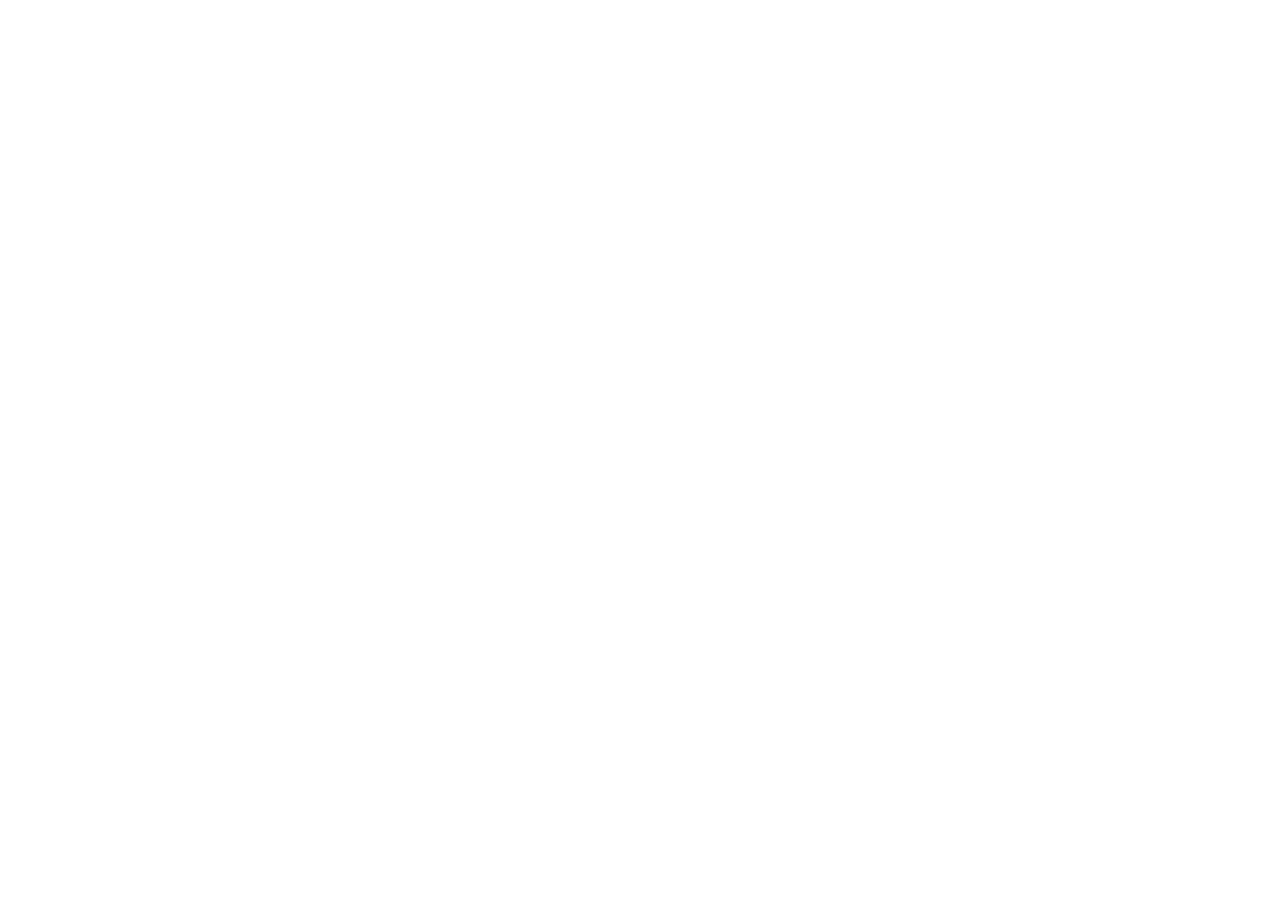
==== index.html @ 692e6196 "projeto social criado" ====
<!DOCTYPE html>
<html lang="pt-br">
<head>
    <meta charset="UTF-8">
    <meta name="viewport" content="width=device-width, initial-scale=1.0">
    <title>Document</title>
    <link rel="shortcut icon" href="favicon.ico" type="image/x-icon">
    <link rel="stylesheet" href="estilos/style.css">
</head>
<body>
    
</body>
</html>
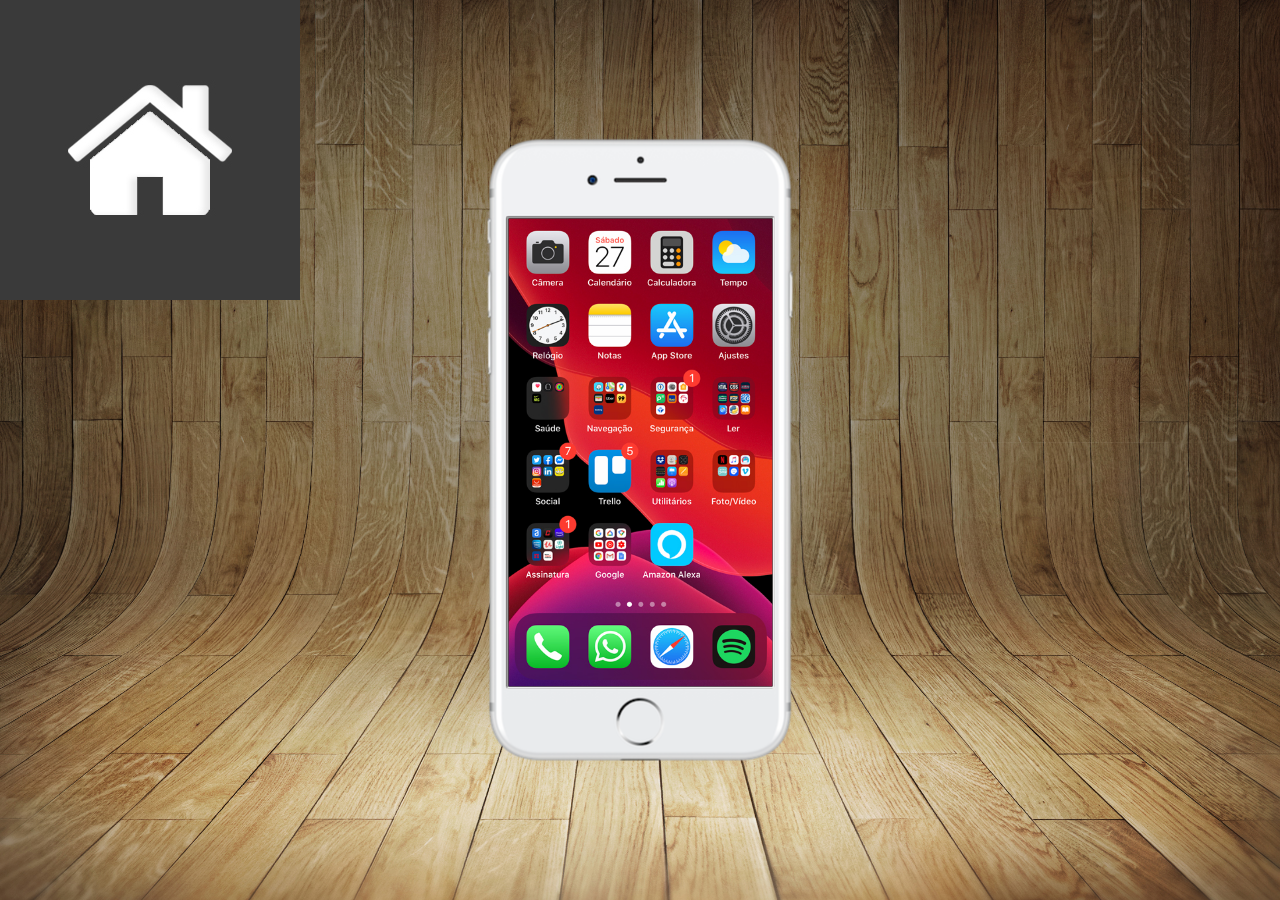
==== commit 4f039b53: "atualização projeto social" ====
--- a/index.html
+++ b/index.html
@@ -8,6 +8,13 @@
     <link rel="stylesheet" href="estilos/style.css">
 </head>
 <body>
-    
+    <main>
+        <section id="iphone">
+            <iframe src="home.html" name="tela" id="tela"></iframe>
+        </section>
+        <section id="logos">
+        <a href="home.html" target="tela"><img src="imagens/logo-home.jpg" alt="Logo Home"></a>
+        </section>
+    </main>
 </body>
 </html>--- a/estilos/style.css
+++ b/estilos/style.css
@@ -0,0 +1,42 @@
+@charset "UTF-8";
+
+* { 
+    padding: 0px;
+    margin: 0px;
+}
+
+html, body {
+    height: 100vh;
+    width: 100vw;
+    font-family: Arial, Helvetica, sans-serif;
+}
+
+body {
+    background: url(../imagens/fundo-madeira.jpg) no-repeat center top;
+    background-size: cover;
+}
+
+main {
+    position: relative;
+    height: 100vh;
+}
+
+
+section#iphone {
+    position: absolute;
+    top: 50%;
+    left: 50%;
+    transform: translate(-50%, -50%);
+    height: 627px;
+    width: 311px;
+    background: url(../imagens/frame-iphone.png) no-repeat;
+    
+}
+
+iframe#tela {
+    position: relative;
+    top: 80px;
+    left: 21.5px;
+    height: 468px;
+    width: 264px;
+}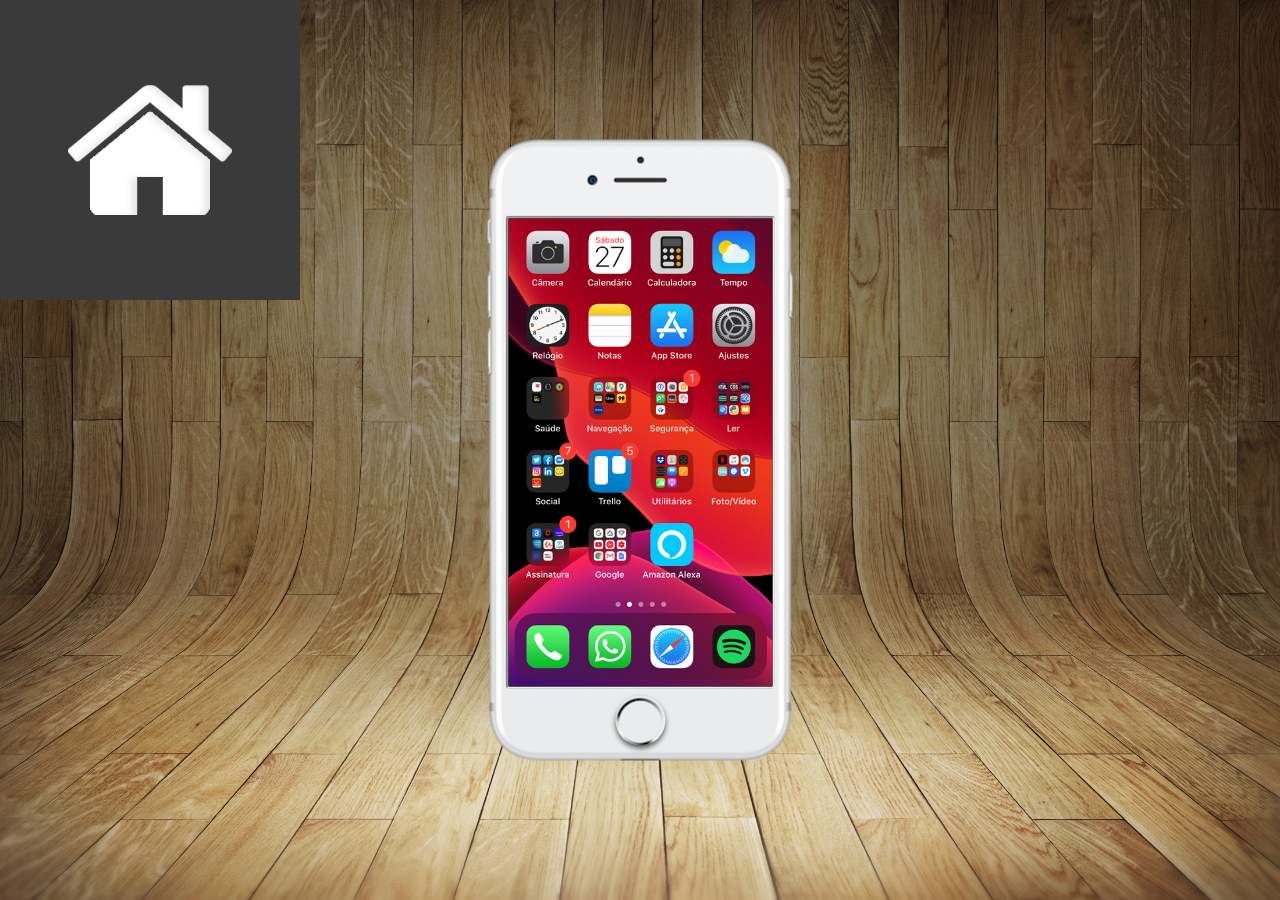
==== commit eaf3b9fe: "fiz o botão do iphone funcional" ====
--- a/index.html
+++ b/index.html
@@ -11,10 +11,13 @@
     <main>
         <section id="iphone">
             <iframe src="home.html" name="tela" id="tela"></iframe>
+            <a href="home.html" target="tela"><button class="botao"></button></a>
         </section>
         <section id="logos">
         <a href="home.html" target="tela"><img src="imagens/logo-home.jpg" alt="Logo Home"></a>
         </section>
+    
+        
     </main>
 </body>
 </html>--- a/estilos/style.css
+++ b/estilos/style.css
@@ -39,4 +39,24 @@
     left: 21.5px;
     height: 468px;
     width: 264px;
+}
+
+section#botao {
+    position: absolute;
+    top: 79.5%;
+    left: 50%;
+    transform: translate(-50%, -50%);
+}
+
+.botao {
+    position: relative;
+    top: 13.3%;
+    left: 42.2%;
+    cursor: pointer;
+    border: 3px solid transparent;
+    border-radius: 100%;
+    background-color: transparent;
+    height: 50px;
+    width: 50px;
+    box-shadow: 0 3px 5px rgba(0, 0, 0, 0.6);
 }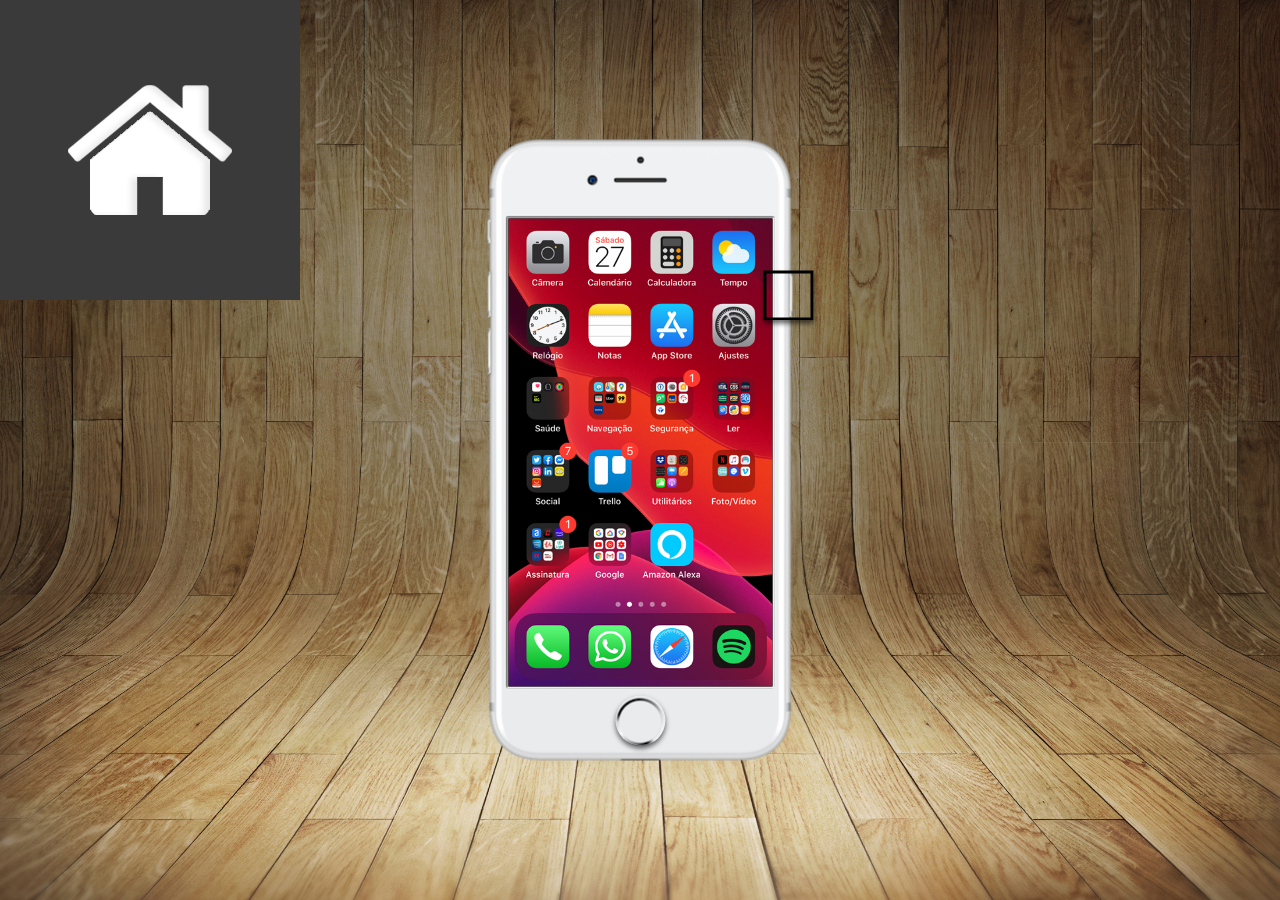
==== commit ad46591f: "teste botao off" ====
--- a/index.html
+++ b/index.html
@@ -11,7 +11,8 @@
     <main>
         <section id="iphone">
             <iframe src="home.html" name="tela" id="tela"></iframe>
-            <a href="home.html" target="tela"><button class="botao"></button></a>
+            <a href="home.html" target="tela"><button id="botaoh"></button></a>
+            <button id="botaodesliga"></button>
         </section>
         <section id="logos">
         <a href="home.html" target="tela"><img src="imagens/logo-home.jpg" alt="Logo Home"></a>
--- a/estilos/style.css
+++ b/estilos/style.css
@@ -41,14 +41,7 @@
     width: 264px;
 }
 
-section#botao {
-    position: absolute;
-    top: 79.5%;
-    left: 50%;
-    transform: translate(-50%, -50%);
-}
-
-.botao {
+#botaoh {
     position: relative;
     top: 13.3%;
     left: 42.2%;
@@ -59,4 +52,27 @@
     height: 50px;
     width: 50px;
     box-shadow: 0 3px 5px rgba(0, 0, 0, 0.6);
+}
+
+#botaodesliga {
+    position: relative;
+    top: -54.5%;
+    left: 72.2%;
+    cursor: pointer;
+    border: 3px solid black;
+    background-color: transparent;
+    height: 50px;
+    width: 50px;
+    box-shadow: 0 3px 5px rgba(0, 0, 0, 0.6);
+}
+
+#botaodesliga:active {
+    position: relative;
+    top: -50.5%;
+    left: 72.2%;
+    width: 264px;
+    height: 468px;
+    background-color: black;
+
+    transition-duration: 1s;
 }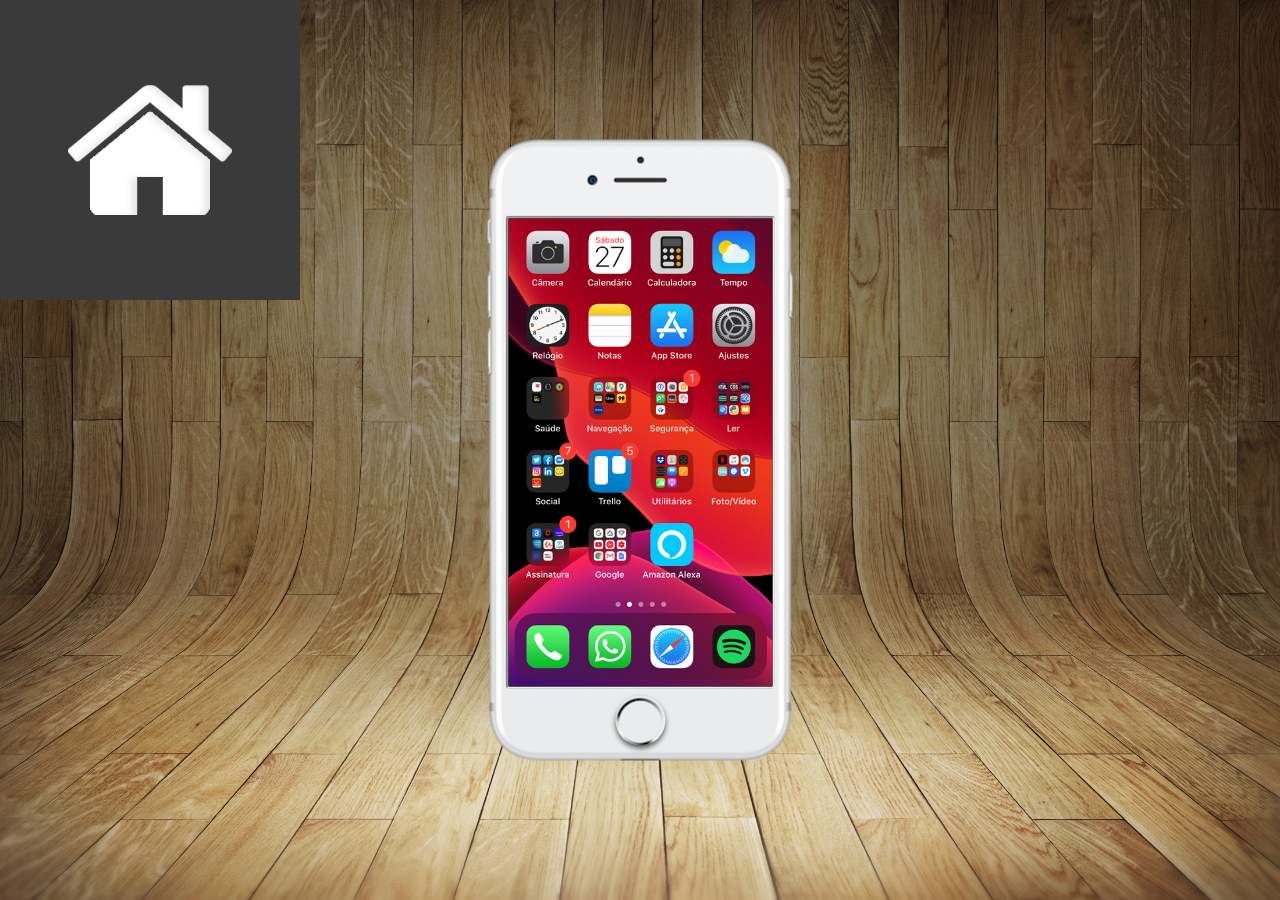
==== commit 4a58f9a4: "botão off funcional" ====
--- a/index.html
+++ b/index.html
@@ -12,7 +12,7 @@
         <section id="iphone">
             <iframe src="home.html" name="tela" id="tela"></iframe>
             <a href="home.html" target="tela"><button id="botaoh"></button></a>
-            <button id="botaodesliga"></button>
+            <a href="telaoff.html" target="tela"><button id="botaodesliga"></button></a>
         </section>
         <section id="logos">
         <a href="home.html" target="tela"><img src="imagens/logo-home.jpg" alt="Logo Home"></a>
--- a/estilos/style.css
+++ b/estilos/style.css
@@ -56,23 +56,11 @@
 
 #botaodesliga {
     position: relative;
+    border: 3px solid transparent;
     top: -54.5%;
-    left: 72.2%;
+    left: 73.2%;
     cursor: pointer;
-    border: 3px solid black;
     background-color: transparent;
-    height: 50px;
-    width: 50px;
-    box-shadow: 0 3px 5px rgba(0, 0, 0, 0.6);
+    height: 49px;
+    width: 35px;
 }
-
-#botaodesliga:active {
-    position: relative;
-    top: -50.5%;
-    left: 72.2%;
-    width: 264px;
-    height: 468px;
-    background-color: black;
-
-    transition-duration: 1s;
-}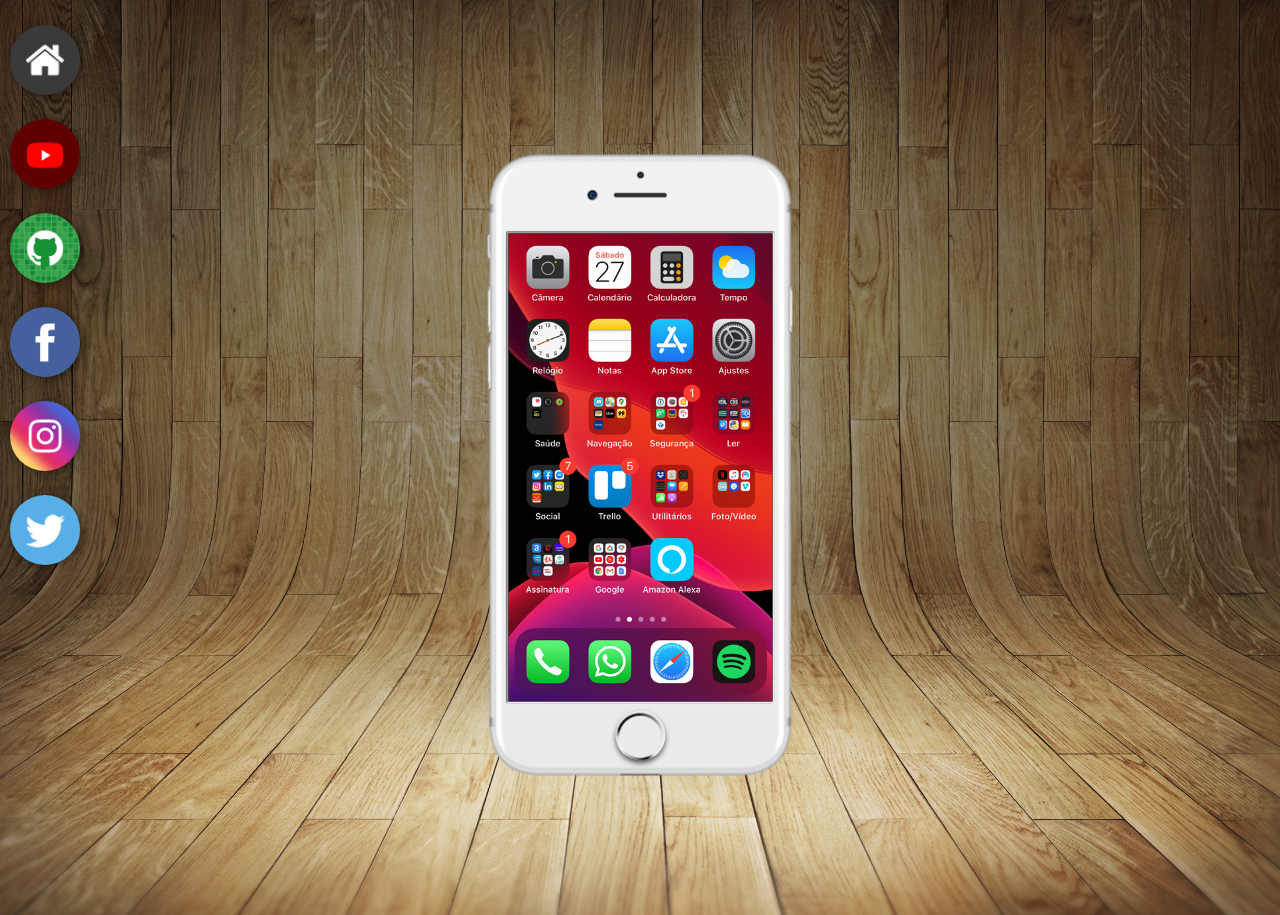
==== commit 4643ea80: "botões laterais feitos" ====
--- a/index.html
+++ b/index.html
@@ -15,7 +15,12 @@
             <a href="telaoff.html" target="tela"><button id="botaodesliga"></button></a>
         </section>
         <section id="logos">
-        <a href="home.html" target="tela"><img src="imagens/logo-home.jpg" alt="Logo Home"></a>
+        <a href="home.html" target="tela"><img src="imagens/logo-home.jpg" alt="Home"></a> <br>
+        <a href="#" target="tela"><img src="imagens/logo-youtube.jpg" alt="Youtube"></a> <br>
+        <a href="#" target="tela"><img src="imagens/logo-github.jpg" alt="GitHub"></a> <br>
+        <a href="#" target="tela"><img src="imagens/logo-facebook.jpg" alt="Facebook"></a> <br>
+        <a href="#" target="tela"><img src="imagens/logo-instagram.jpg" alt="Instagram"></a> <br>
+        <a href="#" target="tela"><img src="imagens/logo-twitter.jpg" alt="Twitter"></a> <br>
         </section>
     
         
--- a/estilos/style.css
+++ b/estilos/style.css
@@ -64,3 +64,27 @@
     height: 49px;
     width: 35px;
 }
+
+section#logos {
+    margin-top: 15px;
+    text-align: left;
+}
+
+
+section#logos img {
+    width: 70px;
+    height: 70px;
+    margin: 10px;
+    border-radius: 50%;
+    box-shadow: 2px 2px 10px rgba(0, 0, 0, 0.466);
+    box-sizing: border-box;
+    
+}
+
+section#logos img:hover {
+    transform: translate(15px,-7px);
+    border: 3px solid rgb(250, 250, 250);
+    box-shadow: -15px 20px 10px rgba(15, 15, 15, 0.5);
+    transition-duration: 0.4s;
+    
+}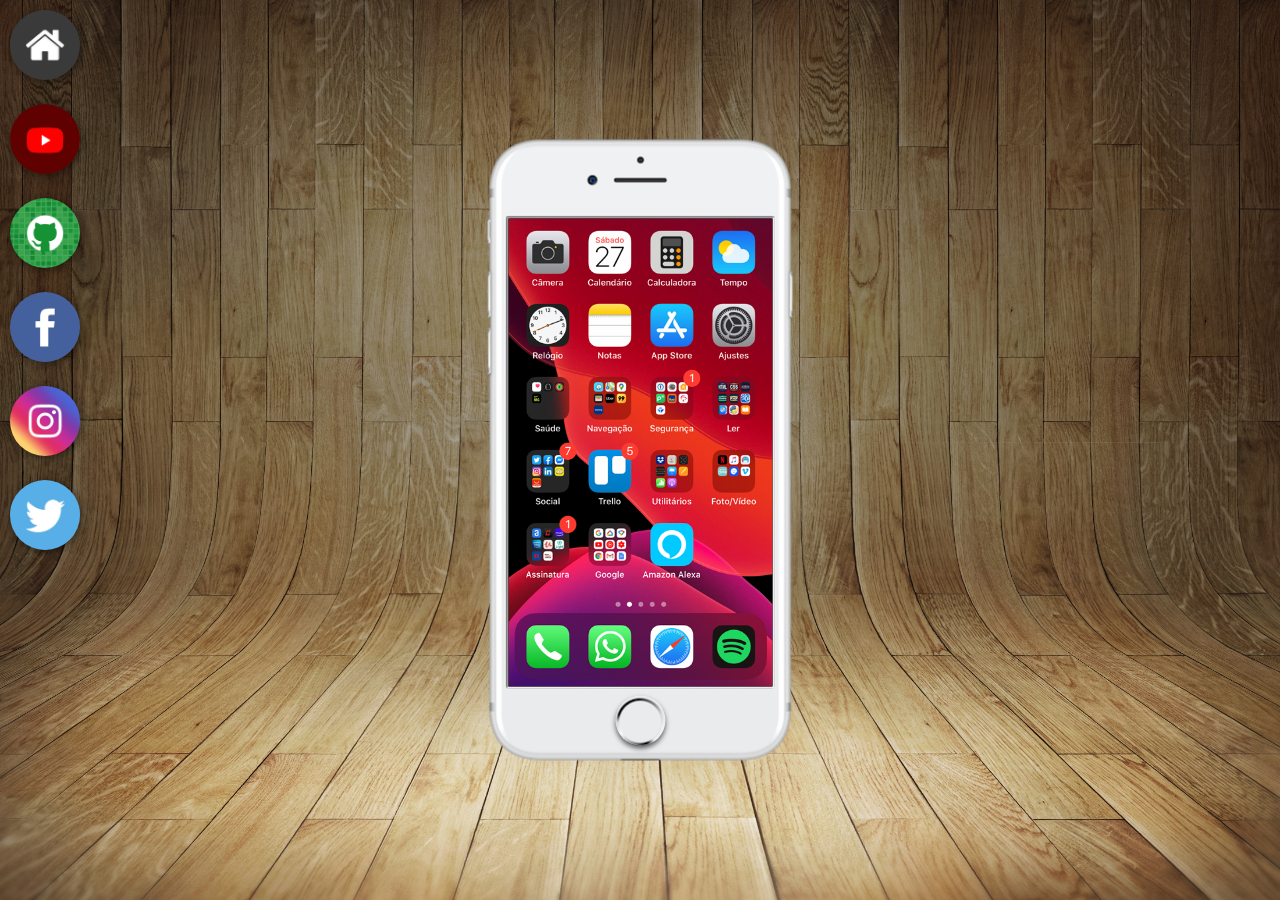
==== commit 8f845616: "finalização do projeto social" ====
--- a/index.html
+++ b/index.html
@@ -16,11 +16,11 @@
         </section>
         <section id="logos">
         <a href="home.html" target="tela"><img src="imagens/logo-home.jpg" alt="Home"></a> <br>
-        <a href="#" target="tela"><img src="imagens/logo-youtube.jpg" alt="Youtube"></a> <br>
-        <a href="#" target="tela"><img src="imagens/logo-github.jpg" alt="GitHub"></a> <br>
-        <a href="#" target="tela"><img src="imagens/logo-facebook.jpg" alt="Facebook"></a> <br>
-        <a href="#" target="tela"><img src="imagens/logo-instagram.jpg" alt="Instagram"></a> <br>
-        <a href="#" target="tela"><img src="imagens/logo-twitter.jpg" alt="Twitter"></a> <br>
+        <a href="youtube.html" target="tela"><img src="imagens/logo-youtube.jpg" alt="Youtube"></a> <br>
+        <a href="github.html" target="tela"><img src="imagens/logo-github.jpg" alt="GitHub"></a> <br>
+        <a href="facebook.html" target="tela"><img src="imagens/logo-facebook.jpg" alt="Facebook"></a> <br>
+        <a href="instagram.html" target="tela"><img src="imagens/logo-instagram.jpg" alt="Instagram"></a> <br>
+        <a href="twitter.html" target="tela"><img src="imagens/logo-twitter.jpg" alt="Twitter"></a> <br>
         </section>
     
         
--- a/estilos/style.css
+++ b/estilos/style.css
@@ -12,8 +12,9 @@
 }
 
 body {
-    background: url(../imagens/fundo-madeira.jpg) no-repeat center top;
+    background: url(../imagens/fundo-madeira.jpg) no-repeat top center;
     background-size: cover;
+    background-attachment: fixed;
 }
 
 main {
@@ -65,12 +66,6 @@
     width: 35px;
 }
 
-section#logos {
-    margin-top: 15px;
-    text-align: left;
-}
-
-
 section#logos img {
     width: 70px;
     height: 70px;
